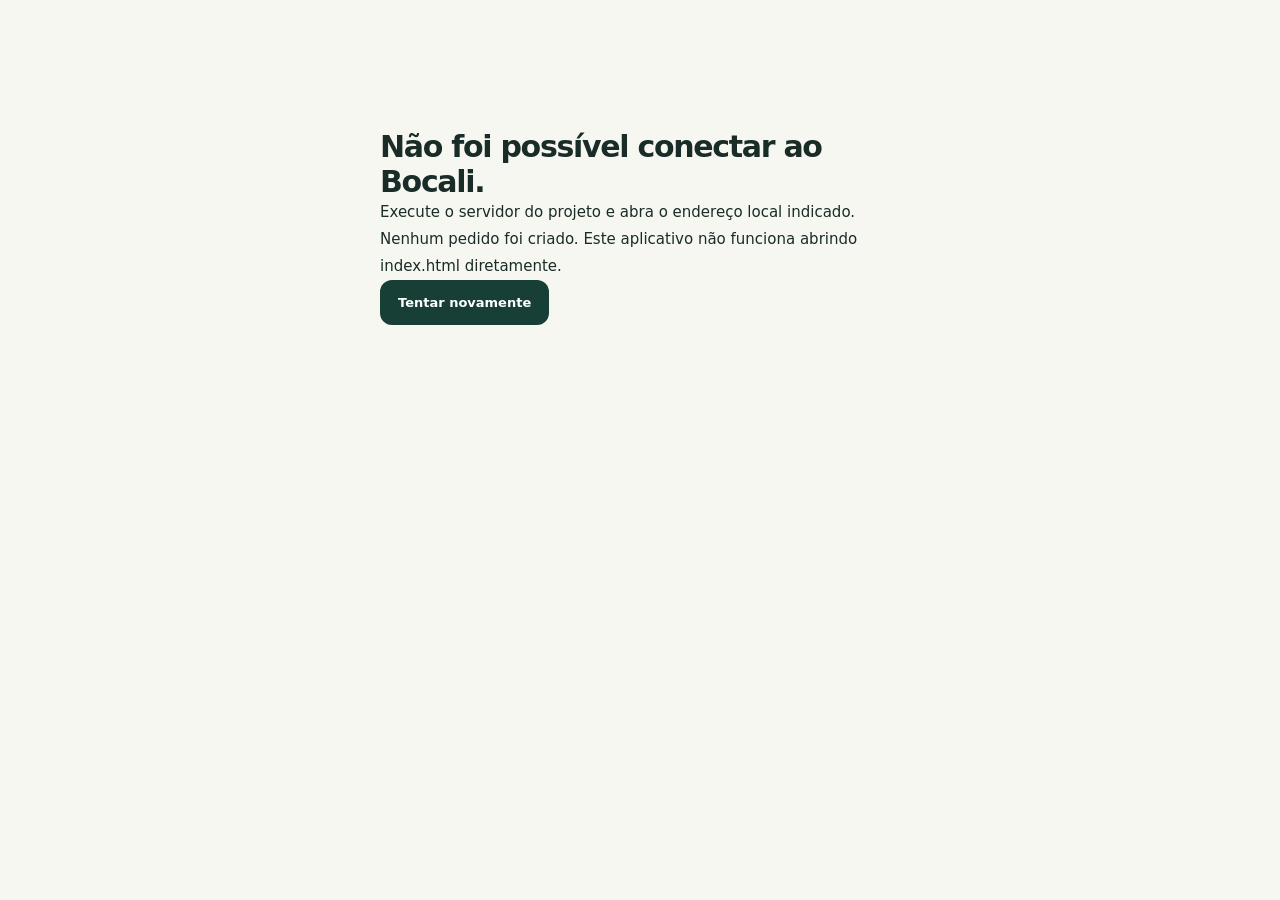
==== index.html @ d3d5ed2f "Add files via upload" ====
<!doctype html>
<html lang="pt-BR">
<head>
<meta charset="utf-8"><meta name="viewport" content="width=device-width,initial-scale=1,viewport-fit=cover">
<meta name="theme-color" content="#173f36"><meta name="description" content="Bocali: seus sabores, por perto. Pedidos, cardápios e lojas por perto.">
<title>Bocali | Suas lojas favoritas</title>
<link rel="icon" href="icon.svg" type="image/svg+xml"><link rel="manifest" href="manifest.webmanifest"><link rel="stylesheet" href="styles.css"><link rel="stylesheet" href="delivery.css"><link rel="stylesheet" href="connected.css"><link rel="stylesheet" href="operations.css">
</head>
<body>
<a href="#main" class="skip">Ir ao conte&uacute;do</a>
<div id="app"><div class="startup-error"><h1>Conectando ao Bocali...</h1><p>Conectando sua conta, lojas e pedidos.</p></div></div><div id="toast" role="status" aria-live="polite"></div>
<dialog id="modal" aria-labelledby="modal-title"></dialog>
<noscript>Ative o JavaScript para usar o Bocali.</noscript>
<script src="loader.js"></script>
</body></html>
---- styles.css ----
:root{--ink:#192c27;--muted:#63716b;--green:#173f36;--green2:#2d6554;--orange:#ff724b;--paper:#f7f7f2;--line:#e5e8df;--soft:#edf1e9;--radius:22px;--shadow:0 12px 34px #1a34200b}*{box-sizing:border-box}body{margin:0;background:var(--paper);color:var(--ink);font:15px/1.5 -apple-system,BlinkMacSystemFont,'Segoe UI',Arial,sans-serif}button,input,select,textarea{font:inherit}button,a,input,select,textarea{-webkit-tap-highlight-color:transparent}button,a{touch-action:manipulation}button{cursor:pointer}button:disabled{cursor:not-allowed;opacity:.45}a{color:inherit;text-decoration:none}button{border:0}button:focus-visible,a:focus-visible,input:focus-visible,select:focus-visible,textarea:focus-visible{outline:3px solid #e57b49;outline-offset:3px}svg{display:inline-block;width:21px;height:21px;flex-shrink:0;vertical-align:middle}h1,h2,h3,p{margin:0}h1{font-size:34px;letter-spacing:-1.3px;line-height:1.15;font-weight:750}h2{font-size:22px;letter-spacing:-.6px;line-height:1.3}h3{font-size:17px;line-height:1.3}small{font-size:12px}.muted{color:var(--muted)}.small{font-size:13px}.eyebrow{text-transform:uppercase;font-size:11px;font-weight:750;letter-spacing:1.8px}.skip{position:absolute;top:-80px;left:10px;z-index:100;background:#fff;padding:15px}.skip:focus{top:10px}.sidebar{width:230px;position:fixed;inset:0 auto 0 0;background:#fff;border-right:1px solid var(--line);padding:34px 21px;display:flex;flex-direction:column;z-index:20}.logo{font-size:42px;font-weight:850;line-height:1;letter-spacing:-3px;display:flex;align-items:center;gap:9px}.logo i{color:var(--orange);font-style:normal}.logo .mark{width:37px;height:40px;background:var(--green);color:#fff;display:grid;place-items:center;border-radius:11px;transform:rotate(-7deg)}.brand-caption{font-size:11px;letter-spacing:.6px;margin:10px 0 33px 48px;color:var(--muted)}.nav-label{font-size:10px;letter-spacing:1.5px;font-weight:750;color:#929a94;margin:20px 13px 8px}.nav-link{display:flex;align-items:center;gap:12px;padding:12px 13px;border-radius:12px;color:var(--muted);margin-bottom:4px;font-size:14px;font-weight:550}.nav-link:hover{background:#f8f8f4}.nav-link.active{background:var(--green);color:#fff}.sidebar-note{margin-top:auto;padding:17px;background:var(--paper);border:1px solid var(--line);border-radius:16px;font-size:12px;color:var(--muted)}.sidebar-note strong{display:block;color:var(--ink);margin:8px 0 5px}.layout{margin-left:230px;min-height:100vh}.topbar{height:85px;border-bottom:1px solid var(--line);background:#ffffffbd;display:flex;align-items:center;justify-content:space-between;padding:0 42px;gap:16px}.topbar-title{font-size:14px;font-weight:600;display:flex;align-items:center;gap:10px}.topbar-right{display:flex;gap:15px;align-items:center}.avatar{height:34px;width:34px;background:#ece7dd;border-radius:50%;display:grid;place-items:center;font-size:12px;font-weight:700}.mobile-brand{display:none}.demo-tag{padding:6px 10px;border:1px solid #e1dfbd;background:#fffee9;border-radius:30px;color:#706139;font-size:10px;font-weight:750;letter-spacing:.8px;white-space:nowrap}.main{max-width:1320px;margin:auto;padding:32px 42px 60px}.page-heading{display:flex;justify-content:space-between;gap:20px;align-items:center;margin-bottom:26px}.page-heading p{margin-top:9px;color:var(--muted)}.btn{display:inline-flex;align-items:center;justify-content:center;gap:9px;min-height:44px;padding:11px 18px;border-radius:12px;font-weight:650;font-size:13px;background:var(--green);color:#fff;white-space:nowrap}.btn:hover{filter:brightness(1.08)}.btn.secondary{background:#fff;border:1px solid var(--line);color:var(--ink)}.btn.soft{background:var(--soft);color:var(--green)}.btn.orange{background:var(--orange);color:#242d23}.btn.danger{background:#ffeded;color:#a3392e}.btn.full{width:100%}.icon-btn{border:1px solid var(--line);background:#fff;border-radius:50%;width:40px;height:40px;display:inline-grid;place-items:center;color:var(--ink)}.icon-btn.saved{color:#d4593b;background:#fff6f0}.hero{background:var(--green);border-radius:var(--radius);color:#fff;padding:36px 36px 32px;display:flex;align-items:center;min-height:253px;position:relative;overflow:hidden;gap:20px}.hero .eyebrow{color:#c7e3bf;margin-bottom:14px}.hero h1{font-size:42px;line-height:1.09;letter-spacing:-1.8px;max-width:450px}.hero p{color:#d2dfd7;font-size:14px;max-width:365px;margin-top:16px}.hero-art{flex:1;min-width:225px;min-height:190px;position:relative;display:grid;place-items:center}.orbit{width:185px;height:185px;border:1px solid #a8bcab33;border-radius:50%;position:absolute}.orbit.two{width:260px;height:260px}.art-bag{height:143px;width:121px;border-radius:13px 13px 30px 30px;background:#fac781;transform:rotate(-8deg);color:var(--green);display:flex;flex-direction:column;align-items:center;justify-content:center;box-shadow:0 14px 0 #071c1933;position:relative}.art-bag:before{content:'';height:36px;width:46px;border:6px solid #fac781;border-bottom:0;border-radius:35px 35px 0 0;position:absolute;top:-30px}.art-bag span{font-size:40px;font-weight:800;letter-spacing:-3px}.art-bag small{font-size:8px;letter-spacing:2px}.float-icon{position:absolute;width:54px;height:54px;border-radius:17px;background:#eef1df;color:var(--green);display:grid;place-items:center;box-shadow:0 12px 18px #00180e20;z-index:1}.float-icon.one{top:4px;left:16%;transform:rotate(-15deg)}.float-icon.two{bottom:5px;right:12%;background:#ff906f;transform:rotate(12deg)}.hero-footer{display:flex;gap:7px;margin-top:24px}.dot{width:6px;height:6px;border-radius:50%;background:#91b09b}.dot.active{background:#e2eac0;width:20px;border-radius:10px}.section-heading{display:flex;align-items:center;justify-content:space-between;margin:30px 0 17px;gap:12px}.section-heading h2 span{font-size:12px;font-weight:600;vertical-align:middle;padding:4px 8px;border-radius:8px;background:#e9ece3;margin-left:7px}.text-link{color:var(--green2);font-size:13px;font-weight:650;background:transparent;display:inline-flex;align-items:center;gap:7px;padding:5px 0}.store-grid{display:grid;grid-template-columns:repeat(3,minmax(0,1fr));gap:18px}.store-card{background:#fff;border:1px solid var(--line);border-radius:20px;overflow:hidden;position:relative;transition:transform .2s,box-shadow .2s}.store-card:hover{transform:translateY(-3px);box-shadow:var(--shadow)}.store-cover{height:135px;padding:20px;display:flex;align-items:center;justify-content:center;position:relative;overflow:hidden}.peach{background:#f6d5b8}.sage{background:#dce7c6}.lilac{background:#e6dcf0}.store-cover:before,.store-cover:after{content:'';position:absolute;border:1px solid #ffffff80;border-radius:50%;width:140px;height:140px;transform:rotate(-20deg);right:-20px;top:25px}.store-cover:after{right:auto;left:-60px;top:-60px;width:175px;height:175px}.shop-emblem{height:79px;width:79px;border-radius:22px;background:#ffffffd9;display:grid;place-items:center;position:relative;transform:rotate(-5deg);box-shadow:0 7px 0 #1a352710;color:var(--green);font-size:25px;letter-spacing:-1px;font-weight:800;border:1px solid #fff}.favorite-on-card{position:absolute;top:13px;right:13px;z-index:2;box-shadow:0 3px 8px #00000005}.store-info{padding:18px 19px 16px}.store-info h3{padding-bottom:5px}.store-meta{display:flex;align-items:center;justify-content:space-between;font-size:12px;color:var(--muted);margin-top:18px;padding-top:13px;border-top:1px solid var(--line);gap:7px}.open-label{display:inline-flex;align-items:center;gap:5px;font-size:11px;color:#396447;font-weight:650}.open-label:before{content:'';width:5px;height:5px;border-radius:50%;background:#508958}.closed-label{color:#9a554a}.closed-label:before{background:#9a554a}.hint-bar{border:1px dashed #d3d9cb;background:#f0f2e9;border-radius:16px;padding:18px 20px;display:flex;align-items:center;gap:15px;font-size:13px;margin-top:24px}.hint-bar p{color:var(--muted);margin-top:3px;font-size:12px}.hint-bar>svg{width:30px;height:30px;color:var(--green2)}.hint-bar .text-link{margin-left:auto}.notice{background:#fff8e8;border:1px solid #eddfbd;color:#796139;font-size:12px;padding:12px 15px;border-radius:12px;line-height:1.6}.notice.green{background:#edf3e9;border-color:#d4e3cb;color:#3e6246}.notice.red{background:#fff1ec;border-color:#f1d0c2;color:#873f2b}.toolbar{display:flex;align-items:center;gap:12px;margin:22px 0;flex-wrap:wrap}.search{position:relative;flex:1;min-width:180px}.search svg{position:absolute;left:14px;top:13px;color:#718074}.search input{width:100%;padding:12px 14px 12px 43px;border:1px solid var(--line);border-radius:12px;background:#fff;color:var(--ink);height:47px}.chips{display:flex;gap:7px;overflow-x:auto;scrollbar-width:none;max-width:100%;padding:3px 1px}.chip{border:1px solid var(--line);border-radius:10px;padding:9px 14px;white-space:nowrap;color:var(--muted);background:#fff;font-size:12px;font-weight:600}.chip.active{background:var(--green);color:#fff;border-color:var(--green)}.store-banner{border-radius:22px;padding:30px;display:flex;align-items:center;gap:24px;border:1px solid #ead2b6;position:relative}.store-banner .shop-emblem{height:100px;width:100px;font-size:32px;flex-shrink:0}.store-banner .eyebrow{color:#805841;margin-bottom:6px}.store-banner h1{font-size:34px}.store-banner p{font-size:13px;margin-top:9px;max-width:550px;color:#745943}.store-banner .icon-btn{margin-left:auto;align-self:flex-start;flex-shrink:0}.detail-tags{display:flex;gap:20px;align-items:center;font-size:12px;margin:18px 0 19px;flex-wrap:wrap}.detail-tags span{display:flex;align-items:center;gap:7px}.menu-layout{display:grid;grid-template-columns:minmax(0,1fr) 296px;gap:22px;align-items:start}.product-grid{display:grid;grid-template-columns:repeat(2,minmax(0,1fr));gap:14px}.product{display:flex;align-items:center;text-align:left;background:#fff;border:1px solid var(--line);border-radius:17px;padding:16px;gap:14px;width:100%;min-height:142px;color:var(--ink);transition:border .15s}.product:hover{border-color:#a9b7a1}.product h3{font-size:14px;margin-bottom:6px}.product p{font-size:11px;color:var(--muted);line-height:1.55;margin-bottom:12px;display:-webkit-box;-webkit-line-clamp:2;-webkit-box-orient:vertical;overflow:hidden}.product strong{font-size:13px}.product-info{flex:1;min-width:0}.product-art{height:76px;width:76px;border-radius:15px;display:flex;align-items:center;justify-content:center;flex-shrink:0;position:relative;background:#f5e9d9;color:#b07836}.product-art svg{width:42px;height:42px;stroke-width:1.4}.product-art.sweet{background:#efe0d8;color:#9b6140}.product-art.drink{background:#e6eee7;color:#68816e}.product-art.pizza{background:#f7e4cb;color:#a77441}.product-art.acai{background:#e8dff0;color:#8c689a}.product-add{height:25px;width:25px;background:#fff;border:1px solid var(--line);border-radius:50%;position:absolute;bottom:-6px;right:-5px;display:grid;place-items:center;color:var(--green)}.product-add svg{width:14px;height:14px}.cart-panel{background:#fff;border:1px solid var(--line);border-radius:19px;padding:21px;position:sticky;top:22px}.cart-panel h3{display:flex;align-items:center;gap:9px;margin-bottom:17px}.empty{text-align:center;padding:35px 15px;color:var(--muted);font-size:13px}.empty .empty-icon{height:57px;width:57px;margin:0 auto 15px;border-radius:18px;display:grid;place-items:center;background:var(--soft);color:var(--green2)}.empty strong{display:block;color:var(--ink);margin-bottom:7px}.empty .btn{margin-top:16px}.cart-line{padding:12px 0;border-bottom:1px solid var(--line);display:flex;gap:10px;align-items:flex-start}.cart-line .line-content{flex:1;min-width:0}.cart-line strong{display:block;font-size:12px}.cart-line small{color:var(--muted);font-size:10px}.cart-line .price{font-size:12px;font-weight:650;white-space:nowrap}.qty-small{display:flex;gap:9px;align-items:center;margin-top:7px;font-size:12px}.qty-small button{background:var(--soft);color:var(--green);width:23px;height:23px;border-radius:6px;padding:0}.qty-small svg{height:12px;width:12px}.amount-row{display:flex;justify-content:space-between;font-size:13px;margin:10px 0;color:var(--muted)}.amount-row.total{color:var(--ink);font-size:16px;font-weight:750;border-top:1px solid var(--line);padding-top:14px;margin-top:14px}.cart-caption{font-size:10px;text-align:center;margin-top:10px;color:var(--muted)}.cart-mobile{display:none}.panel{background:#fff;border:1px solid var(--line);border-radius:20px;padding:24px}.stats{display:grid;grid-template-columns:repeat(3,minmax(0,1fr));gap:16px;margin-bottom:24px}.stat{background:#fff;border:1px solid var(--line);border-radius:18px;padding:20px}.stat-head{display:flex;align-items:center;justify-content:space-between;font-size:12px;color:var(--muted)}.stat-head svg{color:var(--green2)}.stat-value{font-size:28px;font-weight:750;letter-spacing:-1px;margin:8px 0 3px}.stat small{font-size:11px;color:var(--muted)}.admin-selector{border:1px solid var(--line);border-radius:10px;background:#fff;padding:10px 13px;font-size:13px;max-width:100%;color:var(--ink)}.order-card{border:1px solid var(--line);background:#fff;border-radius:18px;padding:21px;margin-bottom:14px}.order-top,.order-bottom{display:flex;align-items:center;justify-content:space-between;gap:12px}.order-top p{font-size:12px;color:var(--muted);margin-top:4px}.order-body{font-size:13px;margin:17px 0}.order-body>div{display:flex;justify-content:space-between;gap:12px;padding:3px 0}.status{font-size:10px;font-weight:750;border-radius:30px;padding:6px 10px;white-space:nowrap}.status.new{background:#fff0d9;color:#895b17}.status.accepted,.status.preparing{background:#e6eff4;color:#3a6574}.status.ready{background:#edf0d8;color:#626c2e}.status.completed{background:#e7efe5;color:#466147}.status.cancelled{background:#f9e8e2;color:#9c5140}.order-bottom{border-top:1px solid var(--line);padding-top:14px}.order-bottom strong{font-size:17px}.order-actions{display:flex;gap:8px;flex-wrap:wrap}.timeline{display:flex;justify-content:space-between;gap:4px;margin:24px 0 8px}.timeline-step{flex:1;border-top:3px solid var(--line);padding-top:8px;font-size:10px;color:#92998f}.timeline-step.done{border-color:var(--green2);color:var(--green)}.editor-row{display:flex;gap:16px;align-items:center;padding:16px 0;border-bottom:1px solid var(--line)}.editor-row:last-child{border-bottom:0}.editor-row .product-art{width:56px;height:56px;border-radius:12px}.editor-row .product-art svg{width:28px;height:28px}.editor-row h3{font-size:14px;margin-bottom:4px}.editor-row .grow{flex:1;min-width:0}.editor-row .price{font-size:14px;white-space:nowrap}.switch{width:43px;height:25px;border-radius:20px;background:#c7ccc2;padding:3px;display:inline-flex;align-items:center;flex-shrink:0}.switch:before{content:'';width:19px;height:19px;border-radius:50%;background:#fff;box-shadow:0 1px 3px #0002;transition:transform .15s}.switch.on{background:var(--green2)}.switch.on:before{transform:translateX(18px)}.steps{display:flex;align-items:center;gap:14px;margin:25px 0}.step{display:flex;align-items:center;gap:9px;color:var(--muted);font-size:12px;font-weight:600}.step-number{background:#e8ecdf;width:28px;height:28px;display:grid;place-items:center;border-radius:50%;color:var(--green);font-size:12px}.step.active .step-number{background:var(--green);color:#fff}.step-line{height:1px;width:50px;background:#dce1d5}.upload-grid{display:grid;grid-template-columns:1.5fr 1fr;gap:22px}.dropzone{display:flex;flex-direction:column;align-items:center;text-align:center;border:2px dashed #cad8bf;background:#f8faf4;border-radius:18px;padding:34px 23px;gap:13px}.upload-icon{height:60px;width:60px;border-radius:17px;background:#e4ecda;display:grid;place-items:center;color:var(--green)}.upload-icon svg{width:28px;height:28px}.dropzone h3{font-size:18px}.dropzone p{font-size:12px;color:var(--muted);max-width:380px}.file-input{max-width:100%;font-size:12px}.file-input::file-selector-button{background:var(--green);color:#fff;border:0;padding:12px 15px;border-radius:10px;margin-right:10px;font-weight:600;cursor:pointer}.check-list{display:grid;gap:20px;margin-top:23px}.check-row{display:flex;gap:12px;font-size:13px}.check-row svg{color:var(--green2);width:19px}.check-row p{font-size:12px;color:var(--muted);margin-top:3px}.field{display:block;margin-bottom:17px}.field span{display:block;font-size:12px;font-weight:650;margin-bottom:7px}.field input,.field select,.field textarea,.draft input,.draft textarea{width:100%;border:1px solid #dfe4d8;background:#fff;border-radius:10px;padding:11px 12px;color:var(--ink);min-height:43px}.field textarea{resize:vertical;min-height:80px}.field small{display:block;margin-top:5px;color:var(--muted);font-size:11px}.field-grid{display:grid;grid-template-columns:1fr 1fr;gap:16px}.raw-text{width:100%;border:1px solid var(--line);border-radius:12px;padding:15px;min-height:155px;margin:12px 0;resize:vertical;font-family:ui-monospace,monospace;font-size:12px}.details{margin-top:18px;font-size:13px}.details summary{cursor:pointer;font-weight:650;padding:8px 0}.draft{background:#fff;border:1px solid var(--line);border-radius:17px;padding:20px;margin:13px 0}.draft-grid{display:grid;grid-template-columns:2fr 1.1fr 1fr;gap:13px;margin-top:15px}.draft .source{background:#f4f5ef;padding:9px 12px;border-radius:8px;color:var(--muted);font-size:11px;margin:14px 0;overflow-wrap:anywhere}.draft label{font-size:12px;font-weight:600}.draft input{display:block;margin-top:6px}.draft-footer{display:flex;justify-content:space-between;align-items:center;gap:13px}.check-label{display:flex;gap:9px;align-items:center;font-size:12px;cursor:pointer}.check-label input{width:18px;height:18px;accent-color:var(--green);margin:0;flex-shrink:0}.publish-bar{position:sticky;bottom:15px;border:1px solid var(--line);border-radius:16px;background:#fff;padding:17px 20px;box-shadow:0 5px 30px #162b1812;display:flex;align-items:center;justify-content:space-between;gap:15px;z-index:3;margin-top:20px}.publish-bar small{display:block;color:var(--muted)}.modal{border:0;border-radius:23px;padding:0;max-width:min(560px,calc(100vw - 24px));width:560px;max-height:90dvh;box-shadow:0 30px 120px #00231944;color:var(--ink);background:#fff}.modal::backdrop{background:#10282066;backdrop-filter:blur(4px)}.modal-header{padding:22px 25px 18px;display:flex;justify-content:space-between;align-items:center;border-bottom:1px solid var(--line);gap:12px}.modal-header h2{font-size:21px}.modal-content{padding:23px 25px;overflow:auto}.modal-product{height:140px;border-radius:16px;margin-bottom:21px;display:grid;place-items:center;background:#f6e8d5;color:#9e793e}.modal-product svg{height:77px;width:77px;stroke-width:1.2}.modal-description{color:var(--muted);font-size:13px;margin:10px 0 20px}.extra{display:flex;align-items:center;justify-content:space-between;gap:12px;padding:13px 0;border-bottom:1px solid var(--line);font-size:13px}.extra label{display:flex;gap:10px;align-items:center}.extra input{accent-color:var(--green);width:17px;height:17px}.modal-footer{display:flex;align-items:center;gap:15px;margin-top:23px}.counter{display:flex;gap:15px;align-items:center;border:1px solid var(--line);border-radius:12px;padding:10px}.counter button{background:transparent;padding:0;color:var(--green);width:22px;height:24px}.counter svg{width:17px}.modal-footer .btn{flex:1}.modal-inline-price{margin-left:auto}.checkout-option{display:flex;align-items:center;gap:10px;border:1px solid var(--line);border-radius:11px;padding:13px;font-size:13px;cursor:pointer;margin-bottom:9px}.checkout-option input{accent-color:var(--green);height:17px;width:17px}.option-detail{margin-left:auto;color:var(--muted);font-size:12px}.success{text-align:center;padding:8px 0 20px}.success-mark{width:70px;height:70px;border-radius:50%;background:#e6efdf;color:var(--green2);display:grid;place-items:center;margin:0 auto 20px}.success-mark svg{width:33px;height:33px}.success h2{font-size:26px}.success p{font-size:13px;color:var(--muted);margin:12px 0 22px}.success .btn{margin-top:10px}#toast{position:fixed;bottom:28px;left:calc(50% + 100px);transform:translateX(-50%) translateY(100px);background:var(--green);color:#fff;border-radius:13px;padding:13px 22px;font-size:13px;box-shadow:0 8px 25px #0002;z-index:100;opacity:0;transition:.2s;max-width:90vw;pointer-events:none}#toast.show{transform:translateX(-50%) translateY(0);opacity:1}.bottomnav{display:none}.divider{border:0;border-top:1px solid var(--line);margin:23px 0}.table-wrap{overflow:auto}.info-box{padding:17px;border:1px solid var(--line);border-radius:14px;margin-top:14px;font-size:13px}.info-box p{font-size:12px;color:var(--muted);margin-top:6px}.row{display:flex;gap:12px;align-items:center}.grow{flex:1}.spaced{margin-top:22px}.only-screen-reader{position:absolute;width:1px;height:1px;padding:0;margin:-1px;overflow:hidden;clip:rect(0,0,0,0);white-space:nowrap;border:0}.warning-list{font-size:12px;color:#7f6740;margin-top:10px}.warning-list p{margin-top:7px}.review-progress{font-size:12px;color:var(--green2)}.page-footer{font-size:10px;color:#879083;display:flex;justify-content:space-between;border-top:1px solid var(--line);margin-top:35px;padding-top:17px;gap:15px}.empty-wide{padding:50px;background:#fff;border:1px solid var(--line);border-radius:18px}.print-only{display:none}
@media(min-width:1500px){.main{padding-top:40px}.hero{min-height:270px}.hero h1{font-size:48px}}
@media(max-width:1180px){.sidebar{width:203px;padding:30px 14px}.layout{margin-left:203px}.topbar{padding:0 26px}.main{padding:28px 26px 60px}.menu-layout{grid-template-columns:minmax(0,1fr) 270px}.product-grid{grid-template-columns:1fr}.store-grid{gap:13px}.store-info{padding:16px 14px}.store-info h3{font-size:15px}.hero{padding:28px}.hero h1{font-size:38px}.hero-art{min-width:185px}.upload-grid{grid-template-columns:1.3fr 1fr}.draft-grid{grid-template-columns:1.5fr 1fr 1fr}}
@media(max-width:900px){.store-grid{grid-template-columns:repeat(2,minmax(0,1fr))}.store-grid .store-card:last-child:nth-child(3){grid-column:1/-1;max-width:50%}.sidebar{width:190px}.layout{margin-left:190px}.hero h1{font-size:34px}.hero-art{min-width:130px}.art-bag{height:120px;width:100px}.hero p{font-size:13px}.orbit.two{width:220px;height:220px}.upload-grid{grid-template-columns:1fr}.stats{gap:10px}.stat{padding:15px}.stat-value{font-size:24px}.menu-layout{grid-template-columns:1fr}.product-grid{grid-template-columns:repeat(2,minmax(0,1fr))}.cart-panel{position:static}.main .cart-panel{display:none}.cart-mobile{display:flex;position:fixed;bottom:20px;left:215px;right:26px;z-index:25;box-shadow:0 8px 30px #10251b2b;justify-content:space-between}.hero-art .float-icon{width:40px;height:40px}.detail-tags{gap:12px}}
@media(max-width:680px){body{font-size:14px}.sidebar{display:none}.layout{margin-left:0}.topbar{height:69px;padding:0 20px;background:#fff}.topbar-title{display:none}.mobile-brand{display:flex;font-size:33px}.mobile-brand .mark{width:29px;height:31px;border-radius:9px}.mobile-brand .mark svg{width:17px}.topbar-right{gap:10px}.avatar{height:30px;width:30px;font-size:10px}.topbar-right .desktop-link{display:none}.main{padding:24px 18px 112px}.page-heading{margin-bottom:22px;align-items:flex-start;gap:10px}.page-heading h1{font-size:28px;letter-spacing:-1px}.page-heading p{font-size:12px}.page-heading>.btn{font-size:11px;padding:10px 12px;min-height:40px}.page-heading>.btn svg{width:16px}.hero{padding:25px;min-height:265px;align-items:flex-start;gap:0}.hero h1{font-size:33px;max-width:255px;line-height:1.08}.hero p{font-size:12px;max-width:240px;position:relative;z-index:1}.hero .eyebrow{font-size:9px;margin-bottom:16px}.hero-art{position:absolute;right:-20px;bottom:-15px;min-width:135px;width:135px;min-height:150px;opacity:.65;transform:scale(.8)}.hero-art .float-icon.one{display:none}.hero-art .float-icon.two{right:0;bottom:18px}.art-bag{height:98px;width:85px}.art-bag span{font-size:30px}.art-bag small{font-size:6px}.hero-footer{margin-top:26px}.store-grid{grid-template-columns:1fr;gap:14px}.store-grid .store-card:last-child:nth-child(3){grid-column:auto;max-width:none}.store-card>a{display:flex;align-items:stretch;min-height:145px}.store-cover{height:auto;width:110px;flex-shrink:0;padding:12px}.shop-emblem{height:64px;width:64px;border-radius:19px;font-size:23px}.store-info{padding:17px 13px;flex:1;min-width:0}.store-info h3{font-size:15px;padding-right:23px}.store-info p{font-size:11px}.store-meta{font-size:10px;gap:5px;margin-top:13px;padding-top:10px;flex-wrap:wrap}.store-meta svg{width:12px;height:12px}.favorite-on-card{top:11px;right:9px;width:29px;height:29px;background:#fff;border-color:#eceee5}.favorite-on-card svg{width:15px;height:15px}.store-cover:before{width:100px;height:100px}.section-heading{margin-top:27px}.section-heading h2{font-size:20px}.text-link{font-size:12px}.hint-bar{padding:17px;align-items:flex-start;gap:12px;margin-top:20px}.hint-bar .text-link{display:none}.hint-bar p{font-size:11px}.hint-bar strong{font-size:12px}.hint-bar>svg{height:24px;width:24px}.bottomnav{display:flex;position:fixed;bottom:0;left:0;right:0;background:#fffffffa;border-top:1px solid var(--line);padding:8px 9px max(10px,env(safe-area-inset-bottom));z-index:30;justify-content:space-around}.bottomnav a{display:flex;align-items:center;justify-content:center;flex-direction:column;gap:4px;font-size:9px;color:#808d80;padding:5px 9px;min-width:62px;border-radius:10px}.bottomnav a.active{color:var(--green);background:#eff3e9;font-weight:700}.bottomnav svg{width:21px;height:21px}.cart-mobile{left:18px;right:18px;bottom:87px;padding:13px 17px}.store-banner{padding:22px 18px;gap:15px;align-items:flex-start}.store-banner .shop-emblem{height:65px;width:65px;font-size:23px;border-radius:17px;margin-top:5px}.store-banner h1{font-size:25px;padding-right:0}.store-banner .eyebrow{font-size:8px}.store-banner p{font-size:11px}.store-banner .icon-btn{position:absolute;right:9px;top:9px;width:28px;height:28px}.store-banner .icon-btn svg{width:14px}.detail-tags{font-size:10px;gap:12px 16px;margin:16px 0}.detail-tags svg{width:15px;height:15px}.notice{font-size:11px;padding:11px 13px}.toolbar{margin:18px 0;gap:10px}.search{min-width:100%;}.chips{width:100%}.chip{font-size:11px;padding:9px 13px}.product-grid{grid-template-columns:1fr;gap:12px}.product{min-height:132px;padding:17px;gap:20px}.product h3{font-size:15px}.product p{font-size:12px}.product-art{width:79px;height:79px}.panel{padding:18px}.stats{grid-template-columns:1fr;gap:10px}.stat{padding:16px;display:grid;grid-template-columns:1fr auto;align-items:center}.stat-head{grid-column:1;font-size:12px;justify-content:flex-start;gap:9px}.stat-head svg{width:17px;height:17px}.stat-value{grid-column:2;grid-row:1/3;font-size:25px;margin:0}.stat small{grid-column:1;margin-top:4px;font-size:10px}.admin-selector{font-size:11px;padding:9px;max-width:180px}.order-card{padding:17px}.order-top h3{font-size:14px}.order-top p{font-size:10px}.order-body{font-size:12px}.order-bottom{align-items:flex-start}.order-actions{justify-content:flex-end;max-width:210px}.order-actions .btn{font-size:10px;padding:9px 10px;min-height:35px}.status{font-size:9px;padding:5px 8px}.editor-row{gap:10px;flex-wrap:wrap}.editor-row .product-art{width:42px;height:42px;border-radius:10px}.editor-row .product-art svg{width:23px;height:23px}.editor-row h3{font-size:12px}.editor-row p{font-size:10px}.editor-row .price{font-size:12px}.editor-row>.icon-btn{height:33px;width:33px}.editor-row .switch{width:37px;height:23px}.editor-row .switch:before{height:17px;width:17px}.editor-row .switch.on:before{transform:translateX(14px)}.steps{gap:9px}.step{font-size:10px;gap:6px}.step-number{width:23px;height:23px;font-size:10px}.step-line{width:20px}.upload-grid{gap:15px}.dropzone{padding:25px 17px}.dropzone h3{font-size:16px}.dropzone p{font-size:11px}.file-input{font-size:10px}.draft{padding:16px}.draft-grid{grid-template-columns:1fr 1fr;gap:10px}.draft-grid label:first-child{grid-column:1/-1}.draft input{font-size:13px}.draft-footer{align-items:flex-start}.draft-footer .check-label{font-size:11px}.publish-bar{bottom:84px;padding:13px;gap:10px}.publish-bar strong{font-size:12px}.publish-bar small{font-size:9px}.publish-bar .btn{font-size:11px;padding:11px;min-height:41px}.modal{max-height:92dvh;max-width:calc(100vw - 20px);border-radius:20px}.modal-header{padding:18px 20px 15px}.modal-header h2{font-size:19px}.modal-content{padding:20px}.modal-footer{gap:10px}.modal-footer .btn{font-size:12px;padding:12px 13px}.counter{gap:10px}.field-grid{gap:12px}.field input,.field select,.field textarea{font-size:16px}.page-footer{font-size:9px}.page-footer span:last-child{display:none}#toast{left:50%;bottom:93px;width:max-content;max-width:92vw;font-size:12px;text-align:center}.timeline-step{font-size:8px}.empty-wide{padding:32px 18px}.order-top .status{max-width:145px;white-space:normal;text-align:center}}
@media(prefers-reduced-motion:reduce){*{transition:none!important;scroll-behavior:auto!important}}
@media print{.sidebar,.topbar,.bottomnav,.toolbar,.btn,.icon-btn,.notice,.cart-panel,.page-footer,#modal,#toast{display:none!important}.layout{margin:0}.main{padding:0;max-width:none}.product-grid{grid-template-columns:repeat(2,1fr)}.product{break-inside:avoid;border:1px solid #ddd}.store-banner{background:#fff}.product-art{display:none}.print-only{display:block}.cart-mobile{display:none}}

/* Pede 0.2 - acceptance desk and thermal receipt layouts. */
.acceptor-shop{display:flex;justify-content:space-between;align-items:center;gap:20px;padding:18px 22px;margin-bottom:22px;background:#fff;border:1px solid var(--line);border-radius:16px}.mini-emblem{width:45px;height:45px;border-radius:12px;background:#f7e3ca;color:#665139;display:grid;place-items:center;font-weight:800;font-size:16px}.acceptor-shop strong{font-size:15px}.acceptor-stats .stat-value{font-size:32px}.printer-panel{background:#f0f4ec;border:1px solid #dce6d5;border-radius:17px;padding:21px 23px;margin:24px 0}.printer-panel-head{display:flex;justify-content:space-between;align-items:center;gap:16px}.printer-panel-head>.row>svg{width:27px;height:27px;flex:none;color:var(--green)}.printer-panel h2{font-size:17px;letter-spacing:-.3px}.printer-panel p{font-size:11px;color:var(--muted);margin-top:3px}.printer-options{display:flex;flex-wrap:wrap;align-items:center;gap:15px 25px;margin:17px 0 13px}.printer-options .check-label{margin:0;font-size:12px}.paper-choice{font-size:12px;display:flex;gap:9px;align-items:center}.paper-choice select{padding:8px 10px;border:1px solid #c9d3c2;border-radius:8px;background:white;color:var(--green);font:inherit}.btn.compact{padding:9px 12px;font-size:11px;min-height:36px}.queue-heading{display:flex;gap:18px;justify-content:space-between;align-items:center;margin:29px 0 19px}.queue-heading h2{font-size:24px;letter-spacing:-.5px}.queue-heading p{margin-top:4px}.test-order-actions{display:flex;gap:8px;flex-wrap:wrap}.order-card.incoming{border-left:4px solid #b7873d}.order-badges{display:flex;align-items:flex-end;flex-direction:column;gap:7px}.fulfillment-badge{font-size:10px;letter-spacing:.5px;line-height:1.3;font-weight:800;display:inline-flex;padding:7px 9px;border-radius:7px;color:#4d5d6b;background:#eef2f5}.fulfillment-badge.pickup{color:#715035;background:#f8e8d8}.status.dispatched{background:#e8edf8;color:#425d88}.eta-info{display:flex;gap:10px;padding:13px 15px;border-radius:10px;background:#edf4eb;color:#244d37;margin:13px 0 17px}.eta-info>svg{width:20px;height:20px;flex:none}.eta-info strong{display:block;font-size:13px}.eta-info span{display:block;font-size:10px;margin-top:3px}.eta-info.awaiting{background:#fbf4e7;color:#795b2b}.eta-info.late{background:#fbece8;color:#9b4439}.item-note{display:inline-block;color:#775632;background:#fff4d9;padding:3px 6px;margin-top:5px;white-space:pre-wrap}.order-note{padding:11px 13px;border:1px solid #eadbc7;border-radius:9px;margin-bottom:14px;font-size:12px;background:#fffaf1;overflow-wrap:anywhere}.order-note strong{font-size:10px;text-transform:uppercase;letter-spacing:.5px}.order-note p{margin-top:4px;white-space:pre-wrap}.print-hint{display:flex;gap:7px;align-items:center;font-size:11px;margin:15px 0 13px}.print-hint svg{width:16px;height:16px;flex:none}.print-hint.ok{color:#347148}.print-hint.warn{color:#96602a}.print-actions{display:flex;gap:19px;align-items:center;flex-wrap:wrap;margin-top:16px;padding-top:15px;border-top:1px dashed var(--line)}.print-actions .btn{font-size:11px;padding:10px 12px;min-height:37px}.order-body>div{gap:15px}.order-body>div>span:first-child{overflow-wrap:anywhere;min-width:0}.order-body>div>span:last-child{flex-shrink:0}.accept-question{font-size:20px;line-height:1.35;letter-spacing:-.4px;margin:20px 0 9px}.eta-presets{display:flex;flex-wrap:wrap;gap:8px;margin:20px 0}.eta-presets .chip{font-size:12px}.receipt-preview{background:#e7e9e2;padding:20px 8px;border-radius:12px;display:flex;justify-content:center}.receipt-controls .btn{margin-top:11px}.receipt-controls>.notice{margin-top:17px}.receipt-controls>p{font-size:11px;margin-top:12px}.print-log{border-top:1px solid var(--line);margin-top:17px;padding-top:12px;color:var(--muted);font-size:11px}.print-log p{margin-top:8px}.print-log summary{cursor:pointer}.kitchen-ticket{width:var(--ticket-width,80mm);max-width:100%;padding:4mm;background:#fff;color:#000;font:12px/1.35 Arial,Helvetica,sans-serif;box-sizing:border-box;overflow-wrap:anywhere;box-shadow:0 3px 9px #0001}.kitchen-ticket *{box-sizing:border-box;color:#000}.ticket-test{font-size:9px;font-weight:800;text-align:center;border:1px solid #000;padding:4px;margin-bottom:10px}.ticket-header{text-align:center}.ticket-brand{font-size:25px;font-weight:900;letter-spacing:-1px;line-height:1}.ticket-header h2{font-size:15px;margin:9px 0 4px;font-weight:800;letter-spacing:0}.ticket-header p{font-size:10px;letter-spacing:.4px}.ticket-number{font-size:27px;font-weight:900;line-height:1.25;margin:8px 0}.ticket-mode{display:block;font-size:14px;border-top:2px solid #000;border-bottom:2px solid #000;padding:6px 0}.ticket-warning{font-size:12px;font-weight:800;text-align:center;border:2px solid #000;margin-top:10px;padding:6px}.ticket-meta{font-size:10px;margin:12px 0}.ticket-meta>div{margin-bottom:3px}.ticket-promise{padding:8px 0;border-top:1px dashed #000;border-bottom:1px dashed #000;text-align:center}.ticket-promise span,.ticket-promise small{display:block;font-size:9px}.ticket-promise strong{display:block;font-size:21px;margin:3px 0}.ticket-promise small{margin-top:4px}.ticket-item{break-inside:avoid;border-bottom:1px dashed #444;padding:11px 0}.ticket-item-title{display:flex;gap:8px;align-items:flex-start;font-size:14px;line-height:1.3}.ticket-item-title>b{font-size:18px;flex:none;min-width:21px}.ticket-item-title>strong{flex:1;min-width:0}.ticket-item-title>span{font-size:10px;white-space:nowrap}.ticket-extras{margin:6px 0 0 29px;font-size:11px}.ticket-note{border:1.5px solid #000;padding:6px;margin-top:7px;font-size:11px;white-space:pre-wrap}.ticket-note.order-wide{margin:12px 0;font-size:12px}.ticket-totals{margin:12px 0;font-size:11px}.ticket-totals>div{display:flex;justify-content:space-between;gap:8px;margin-top:4px}.ticket-totals .grand{font-size:14px;border-top:2px solid #000;padding-top:7px;margin-top:7px}.ticket-totals p{font-size:10px;margin-top:9px}.ticket-footer{text-align:center;font-size:9px;margin-top:15px;border-top:1px dashed #000;padding-top:9px}.kitchen-ticket h2,.kitchen-ticket p{padding:0}.kitchen-ticket button,.kitchen-ticket svg{display:none}#print-root{display:none}
@media(max-width:1000px){.printer-panel-head{align-items:flex-start}.printer-panel-head>.text-link{max-width:155px;font-size:11px}.printer-options{gap:14px}.queue-heading{align-items:flex-start}.queue-heading h2{font-size:21px}.test-order-actions{justify-content:flex-end;max-width:240px}}
@media(max-width:680px){.acceptor-shop{padding:15px;gap:8px}.acceptor-shop>.row{gap:8px}.acceptor-shop strong{font-size:13px}.acceptor-shop .small{font-size:10px}.acceptor-shop .open-label{display:none}.mini-emblem{width:37px;height:37px;font-size:13px;flex:none}.acceptor-stats{grid-template-columns:1fr 1fr 1fr;gap:7px}.acceptor-stats .stat{display:flex;flex-direction:column;align-items:flex-start;padding:12px 9px}.acceptor-stats .stat-head{font-size:9px;line-height:1.35;min-height:26px}.acceptor-stats .stat-head svg{display:none}.acceptor-stats .stat-value{font-size:28px;line-height:1.3;margin:7px 0 0}.acceptor-stats .stat small{font-size:8px;line-height:1.35}.printer-panel{padding:17px 14px;margin:20px 0}.printer-panel-head{flex-direction:column;gap:11px}.printer-panel-head>.text-link{max-width:none;font-size:11px}.printer-panel h2{font-size:15px}.printer-panel-head>.row>svg{width:23px}.printer-options{display:grid;grid-template-columns:1fr;gap:13px}.printer-options .btn{justify-self:start}.printer-options .check-label{font-size:11px}.queue-heading{display:block;margin-top:25px}.test-order-actions{margin-top:13px;justify-content:flex-start;max-width:none}.queue-heading h2{font-size:23px}.order-top{gap:10px}.order-badges{flex-shrink:0;max-width:140px}.fulfillment-badge{font-size:8px;letter-spacing:.2px}.eta-info{padding:11px}.eta-info strong{font-size:11px}.eta-info span{font-size:9px;line-height:1.4}.order-bottom{flex-wrap:wrap;gap:13px}.order-actions{max-width:none}.order-actions .btn{font-size:11px}.order-body>div{gap:9px}.print-actions{gap:13px}.print-hint{font-size:10px}.timeline{gap:3px}.timeline-step{font-size:7px}.receipt-preview{padding:15px 5px}.receipt-controls .btn{font-size:12px}.accept-question{font-size:20px}.eta-presets .chip{padding:9px 10px}.kitchen-ticket{box-shadow:none}}
@media print{
 @page{size:auto;margin:0}
 body.receipt-print-active{background:#fff!important;margin:0!important;padding:0!important;min-width:0!important}
 body.receipt-print-active>*:not(#print-root){display:none!important}
 body.receipt-print-active>#print-root{display:block!important;position:static!important;margin:0!important;padding:0!important;max-width:100%!important}
 #print-root .kitchen-ticket{display:block!important;max-width:100%!important;margin:0!important;box-shadow:none!important;background:white!important;color:black!important}
 #print-root .ticket-item,#print-root .ticket-note,#print-root .ticket-promise{break-inside:avoid}
 dialog::backdrop{display:none!important}
}

/* Bocali 0.6: six-letter wordmark without crowding the existing layout. */
.logo{letter-spacing:-2px;white-space:nowrap}
.art-bag span{font-size:31px;letter-spacing:-1.6px}
.brand-caption{letter-spacing:.35px}
@media(max-width:760px){.mobile-brand{font-size:31px;gap:7px}.art-bag span{font-size:22px;letter-spacing:-1px}}
@media(max-width:360px){.mobile-brand{font-size:28px}.mobile-brand .mark{width:25px;height:28px}.topbar-right{gap:7px}.demo-tag{font-size:8px}}
---- delivery.css ----
/* Delivery zones: local-first map, matching the existing Pede interface. */
.delivery-grid{display:grid;grid-template-columns:minmax(0,1.8fr) minmax(290px,1fr);gap:22px;align-items:start;margin-top:22px}.map-panel{background:#fff;border:1px solid var(--line);border-radius:20px;overflow:hidden}.map-panel-head{padding:20px 23px;display:flex;align-items:center;justify-content:space-between;gap:15px}.map-panel-head h2{font-size:19px}.map-caption{font-size:11px;color:var(--muted);margin-top:5px}.zone-map{position:relative;background:#eef0e8;overflow:hidden}.zone-map svg.geo-svg{display:block;width:100%;height:auto;aspect-ratio:800/520;cursor:crosshair;touch-action:pan-y}.zone-map svg.geo-svg text{font-family:inherit;user-select:none;pointer-events:none}.map-bar{display:flex;gap:7px;align-items:center;flex-wrap:wrap;padding:12px 16px;border-top:1px solid var(--line);font-size:11px}.map-bar .btn{padding:8px 12px;min-height:36px;font-size:11px}.map-attribution{position:absolute;right:6px;bottom:5px;background:#ffffffed;padding:2px 6px;font-size:10px}.map-attribution a{text-decoration:underline}.map-mode{font-size:9px;letter-spacing:.5px;font-weight:750;padding:5px 9px;background:#f6f0d9;border-radius:20px;white-space:nowrap}.map-footer{padding:15px 20px;font-size:12px;color:var(--muted)}.zones-side{display:grid;gap:16px}.zones-side .panel{padding:20px}.zone-list{display:grid;gap:9px;margin-top:17px}.zone-row{border:1px solid var(--line);border-radius:12px;padding:12px;display:grid;grid-template-columns:10px minmax(0,1fr) auto;gap:10px;align-items:center}.zone-dot{height:10px;width:10px;border-radius:50%}.zone-row strong{display:block;font-size:13px}.zone-row small{font-size:10px;color:var(--muted)}.zone-row .text-link{font-size:11px}.zone-row .zone-price{font-size:17px;letter-spacing:-.5px;margin-bottom:1px}.zone-row.disabled{opacity:.55}.quote-result{border:1px solid #d2e3d5;background:#edf5ec;padding:16px;border-radius:13px;margin-top:15px}.quote-result.error{background:#fff3ec;border-color:#e9c7b5;color:#813f2d}.quote-result strong{display:block;font-size:19px;margin-bottom:3px}.quote-result p{font-size:12px;line-height:1.6}.quote-result .quote-price{font-size:26px;letter-spacing:-1px}.zone-rules{font-size:12px;line-height:1.7;color:var(--muted);margin-top:16px}.zone-rules strong{color:var(--ink)}.sample-buttons{display:flex;gap:7px;flex-wrap:wrap;margin-top:12px}.sample-buttons .btn{padding:8px 11px;min-height:36px;font-size:11px}.zones-side label.field{margin-bottom:10px}.zone-edit-title{display:flex;justify-content:space-between;align-items:center;margin-bottom:15px}.delivery-fields{display:grid;grid-template-columns:2fr 1fr;gap:10px}.delivery-fields .field{margin-bottom:0}.delivery-fields .wide{grid-column:1/-1}.delivery-fields .city-fields{display:grid;grid-template-columns:1fr 70px;gap:10px}.checkout-map .zone-map svg.geo-svg{aspect-ratio:800/470}.checkout-map{margin-top:16px;border:1px solid var(--line);border-radius:16px;overflow:hidden}.address-result{margin-top:12px;padding:13px;background:#f3f5ee;border-radius:12px;font-size:12px}.address-result button{white-space:normal;text-align:left;width:100%;margin-top:7px}.address-result strong{font-size:13px}.delivery-order{background:#f3f6f0;border-radius:10px;padding:11px 13px;margin:12px 0;font-size:12px;overflow-wrap:anywhere}.delivery-order strong{display:block}.geo-status{margin-top:12px;font-size:12px;line-height:1.6}.zone-help-line{margin-top:10px;font-size:11px;color:var(--muted)}.zone-note{background:#fff8e8;border:1px solid #eddfbd;border-radius:12px;padding:12px;font-size:11px;line-height:1.6}.zone-point-count{font-size:12px;padding:8px;background:#f0f2e9;border-radius:8px;margin:12px 0}.zone-map .map-focus{outline:none}.zone-map .map-focus:focus-visible{outline:3px solid var(--orange);outline-offset:-3px}#modal.delivery-modal{max-width:710px}.ticket-delivery{font-size:11px;border-top:1px dashed;padding:9px 0;overflow-wrap:anywhere}.delivery-strip{display:flex;align-items:center;justify-content:space-between;gap:16px;padding:16px 19px;border:1px solid var(--line);border-radius:15px;background:#fff;margin-bottom:20px}.delivery-strip p{font-size:12px;color:var(--muted)}
@media(max-width:1100px){.delivery-grid{grid-template-columns:minmax(0,1fr)}.zones-side{grid-template-columns:1fr 1fr}.zones-side>.zone-note{grid-column:1/-1}}@media(max-width:650px){.zones-side{grid-template-columns:1fr}.map-panel-head{padding:15px}.map-panel-head h2{font-size:16px}.delivery-grid{margin-top:16px;gap:14px}.delivery-strip{align-items:flex-start;flex-direction:column}.map-bar{padding:10px}.delivery-fields{grid-template-columns:1fr 90px}.map-mode{font-size:8px}.zones-side>.panel{padding:17px}.delivery-order{font-size:11px}#modal.delivery-modal{max-width:100%;width:100%}}
---- connected.css ----
.connection-strip{display:flex;align-items:center;justify-content:space-between;gap:16px;padding:10px 14px;background:#edf3ea;border:1px solid #dae4d6;border-radius:12px;margin-bottom:26px;font-size:11px;color:#536452}.connection-strip #sync-status{font-weight:700}.connection-strip #sync-status:before{content:'';display:inline-block;width:6px;height:6px;border-radius:50%;background:#386b4b;margin-right:7px}.connection-strip #sync-status.offline{color:#9c3728}.connection-strip #sync-status.offline:before{background:#b64433}.account-grid,.settings-grid{display:grid;grid-template-columns:1fr 1fr;gap:30px}.auth-grid{align-items:stretch;max-width:1160px;margin:auto}.account-story{padding:48px 36px;background:#173f36;border-radius:26px;color:#fff;display:flex;flex-direction:column}.account-story h1{font-size:clamp(32px,3.3vw,50px);line-height:1.14;letter-spacing:-1.8px;margin:22px 0}.account-story>.eyebrow{color:#d8e5b4;font-size:10px;letter-spacing:2px}.account-story>p{color:#d2ddd5;font-size:14px;line-height:1.8;max-width:350px;margin-bottom:32px}.account-feature{display:flex;gap:14px;margin:13px 0}.account-feature svg{width:22px;height:22px;color:#d7e4b6;flex-shrink:0}.account-feature strong{display:block;font-size:13px}.account-feature span{display:block;font-size:11px;color:#c3d0c7;margin-top:6px;line-height:1.6}.story-label{font-size:9px;letter-spacing:1.6px;color:#c9d4b5;margin-top:auto;padding-top:45px}.auth-panel{padding:30px}.auth-panel h2{font-size:25px;letter-spacing:-.7px;margin:22px 0 8px}.account-tabs{display:flex;background:#f2f2ec;border-radius:12px;padding:5px;gap:4px}.account-tabs button{border:0;background:none;font:inherit;font-size:12px;flex:1;padding:11px;cursor:pointer;border-radius:9px}.account-tabs .active{background:white;box-shadow:0 1px 5px #0000000d;color:#173f36;font-weight:700}.account-role{display:flex;gap:8px;flex-wrap:wrap;margin-bottom:18px}.auth-panel .field{margin:16px 0}.auth-panel .field input{min-height:46px}.auth-footnote{font-size:10px;color:#777e72;line-height:1.7;margin:20px 0}.auth-error{color:#ab3d2c;font-size:12px;line-height:1.6;margin-bottom:12px}.account-avatar{width:auto!important;min-width:34px;padding:0 12px!important;font-size:11px!important}.account-summary{display:flex;gap:15px;padding:22px 0}.account-summary svg{width:25px;height:25px;color:#496849}.account-summary p{font-size:12px;line-height:1.7;color:#7a8075;margin-top:8px}.startup-error{max-width:600px;padding:40px;margin:10vh auto;font-family:system-ui;line-height:1.8}.startup-error h1{font-size:30px}.settings-grid p{line-height:1.7}.settings-grid .field{margin-bottom:16px}@media(max-width:760px){.auth-grid,.account-grid,.settings-grid{grid-template-columns:1fr;gap:20px}.account-story{padding:26px 24px;order:2}.account-story h1{font-size:32px}.account-story>p{margin-bottom:10px}.account-feature{display:none}.story-label{padding-top:20px}.auth-panel{padding:22px}.connection-strip{font-size:10px;gap:8px;margin-bottom:18px}.connection-strip span:last-child{max-width:120px;text-align:right}.account-story h1 br{display:none}}

#toast{box-sizing:border-box;max-width:calc(100vw - 32px);white-space:normal;overflow-wrap:anywhere}
@media(max-width:760px){#toast{left:50%;width:calc(100vw - 32px);max-width:calc(100vw - 32px);bottom:96px}}
/* Bocali 0.8 - sinais de confianca do importador */
.confidence-badge{display:inline-flex;align-items:center;padding:5px 9px;border-radius:999px;font-size:12px;font-weight:800;margin-left:auto;margin-right:6px;background:#f3f4f6;color:#475569}
.confidence-badge.high{background:#e8f5ef;color:#17624e}.confidence-badge.medium{background:#fff6dd;color:#805d12}.confidence-badge.low{background:#fdeaea;color:#8e2c2c}
.draft.confidence-low{border-color:#e5a3a3}.draft.confidence-high{border-color:#b8decf}.price-options{margin-top:10px;padding:10px 12px;border-radius:12px;background:#fff7e8;font-size:13px;color:#664e18}
---- operations.css ----
.ops-hero{display:flex;justify-content:space-between;gap:24px;background:#173f36;color:#fff;border-radius:20px;padding:30px 34px;margin-bottom:28px}.ops-hero .eyebrow{font-size:9px;letter-spacing:1.7px;color:#dce7b9}.ops-hero h2{font-size:30px;letter-spacing:-.9px;line-height:1.2;margin:16px 0 12px}.ops-hero p{max-width:550px;color:#d0ddd2;font-size:12px;line-height:1.8;margin:0}.ops-hero-label{align-self:center;border:1px solid #55715b;border-radius:13px;padding:16px;min-width:150px;font-size:10px;line-height:2;color:#d3e2bc;text-align:center}.ops-hero-label strong{font-size:10px;letter-spacing:1px}.ops-grid{display:grid;grid-template-columns:1.2fr 1fr;gap:24px;align-items:start}.ops-side{display:grid;gap:24px}.ops-panel-heading{display:flex;justify-content:space-between;align-items:center;gap:12px;margin-bottom:8px}.ops-panel-heading h2{margin:0;font-size:17px}.ops-status{display:flex;align-items:center;justify-content:space-between;gap:20px;border-bottom:1px solid #e9ebdf;padding:19px 0}.ops-status:last-child{border-bottom:0}.ops-status h3{font-size:12px;margin:0 0 6px;color:#274839}.ops-status p{font-size:11px;line-height:1.65;color:#7a8074;margin:0;max-width:330px}.ops-badge{flex-shrink:0;font-size:9px;font-weight:600;background:#f5efdf;color:#866a38;padding:7px 10px;border-radius:15px;white-space:nowrap}.ops-badge.ready{background:#edf3e7;color:#476a3f}.ops-badge.configured{background:#edf1f3;color:#4a6774}.ops-side .eyebrow{font-size:9px;letter-spacing:1.3px;margin-bottom:14px}.ops-side h2{font-size:22px;letter-spacing:-.5px;margin-bottom:14px}.ops-side .field{margin:22px 0 14px}.ops-side .field input{font-size:11px}.ops-note{font-size:10px;line-height:1.7;color:#897042;margin-top:14px}.ops-counts{display:flex;gap:32px;padding-top:20px;margin-top:20px;border-top:1px solid #eceee4}.ops-counts span{display:flex;flex-direction:column;gap:7px;font-size:10px;color:#7b8473}.ops-counts b{font-size:24px;font-weight:500;color:#214535}.ops-steps p{display:flex;gap:13px;align-items:flex-start;margin:18px 0}.ops-steps b{width:25px;height:25px;flex-shrink:0;display:grid;place-items:center;border-radius:50%;background:#edf2e7;color:#456d41;font-size:10px}.ops-steps span{font-size:12px;line-height:1.7;color:#69745e}.ops-entry{margin-bottom:24px}.ops-grid .toolbar{flex-wrap:wrap}.ops-grid .panel{min-width:0}.ops-grid button:disabled{opacity:.55;cursor:not-allowed}@media(max-width:1100px){.ops-grid{grid-template-columns:1fr}.ops-side{grid-template-columns:1fr 1fr}.ops-status p{max-width:none}}@media(max-width:700px){.ops-side{grid-template-columns:1fr}.ops-hero{padding:23px;display:block}.ops-hero h2{font-size:26px}.ops-hero h2 br{display:none}.ops-hero-label{display:inline-block;margin-top:20px;padding:9px 14px}.ops-status{gap:12px}.ops-status p{font-size:10px}.ops-badge{font-size:8px;padding:6px 8px}.ops-panel-heading{flex-wrap:wrap}.ops-grid{gap:20px}.ops-hero p{font-size:11px}}
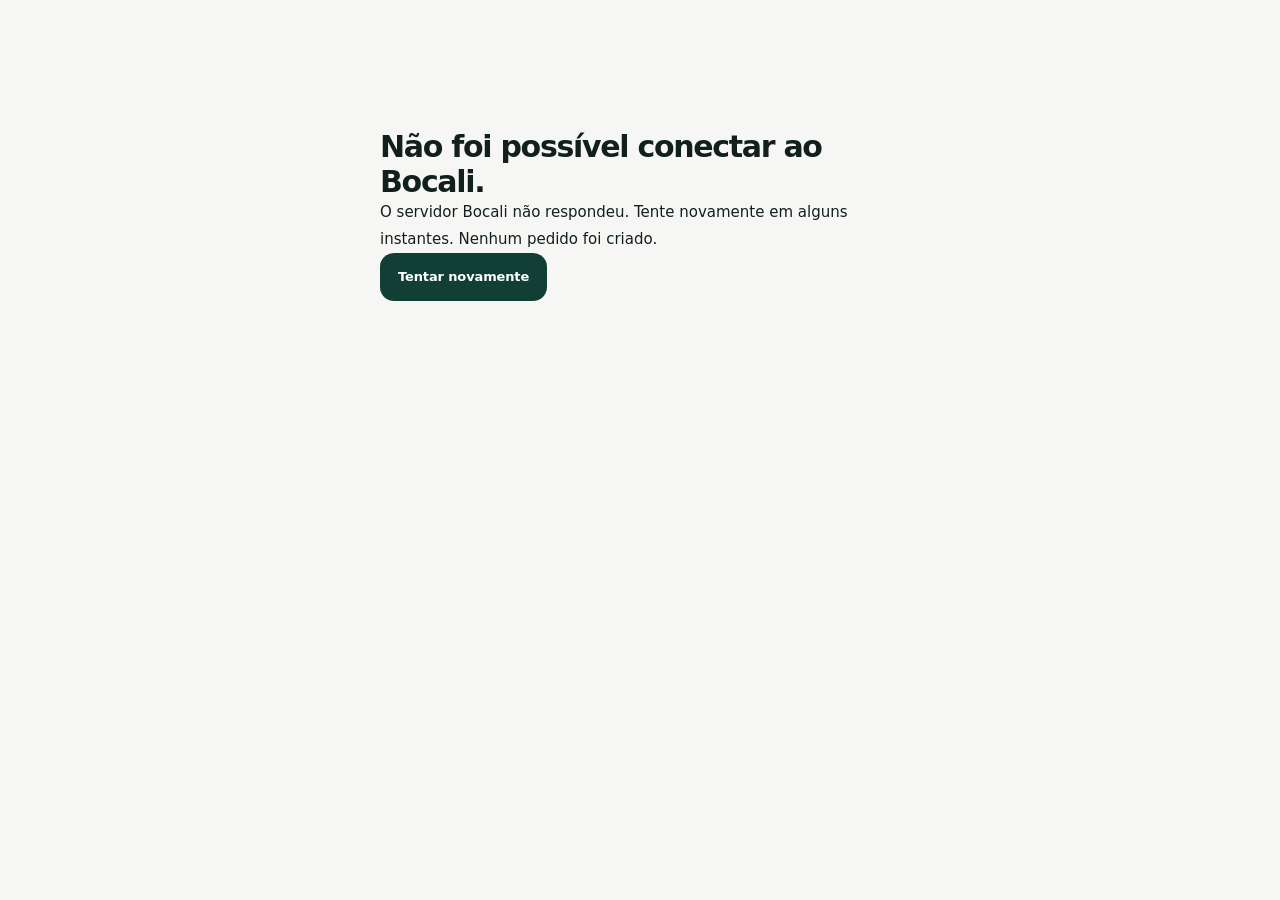
==== commit 3afff9be: "Add files via upload" ====
--- a/index.html
+++ b/index.html
@@ -2,9 +2,9 @@
 <html lang="pt-BR">
 <head>
 <meta charset="utf-8"><meta name="viewport" content="width=device-width,initial-scale=1,viewport-fit=cover">
-<meta name="theme-color" content="#173f36"><meta name="description" content="Bocali: seus sabores, por perto. Pedidos, cardápios e lojas por perto.">
-<title>Bocali | Suas lojas favoritas</title>
-<link rel="icon" href="icon.svg" type="image/svg+xml"><link rel="manifest" href="manifest.webmanifest"><link rel="stylesheet" href="styles.css"><link rel="stylesheet" href="delivery.css"><link rel="stylesheet" href="connected.css"><link rel="stylesheet" href="operations.css">
+<meta name="theme-color" content="#123f35"><meta name="description" content="Bocali: peça em seus estabelecimentos favoritos, acompanhe pedidos e gerencie sua loja em um só lugar.">
+<title>Bocali | Peça, acompanhe e gerencie pedidos</title>
+<link rel="icon" href="icon.svg" type="image/svg+xml"><link rel="manifest" href="manifest.webmanifest"><link rel="stylesheet" href="styles.css"><link rel="stylesheet" href="delivery.css"><link rel="stylesheet" href="neighborhood-delivery.css"><link rel="stylesheet" href="connected.css"><link rel="stylesheet" href="operations.css"><link rel="stylesheet" href="professional.css">
 </head>
 <body>
 <a href="#main" class="skip">Ir ao conte&uacute;do</a>
--- a/neighborhood-delivery.css
+++ b/neighborhood-delivery.css
@@ -0,0 +1,2 @@
+
+.neighborhood-list{display:grid;gap:12px;margin-top:18px}.neighborhood-row{display:grid;grid-template-columns:36px minmax(150px,1.1fr) minmax(170px,1.4fr) 130px 90px 46px;gap:10px;align-items:end;padding:14px;border:1px solid var(--line);border-radius:18px;background:#fff}.rate-index{align-self:center;font-weight:900;color:var(--muted);text-align:center}.rate-fee input{min-width:0}.rate-active{align-self:center;margin-bottom:12px}.cep-line{display:flex;gap:8px}.cep-line input{flex:1;min-width:0}.cep-line .btn{white-space:nowrap}.delivery-modal .checkout-map,.delivery-modal .map-bar{display:none!important}@media(max-width:820px){.neighborhood-row{grid-template-columns:34px 1fr 1fr}.neighborhood-row .rate-fee{grid-column:2}.neighborhood-row .rate-active{grid-column:3}.neighborhood-row .icon-btn{grid-column:3;justify-self:end;margin-top:-48px}.cep-line{flex-direction:column}.cep-line .btn{width:100%}}
--- a/connected.css
+++ b/connected.css
@@ -6,3 +6,18 @@
 .confidence-badge{display:inline-flex;align-items:center;padding:5px 9px;border-radius:999px;font-size:12px;font-weight:800;margin-left:auto;margin-right:6px;background:#f3f4f6;color:#475569}
 .confidence-badge.high{background:#e8f5ef;color:#17624e}.confidence-badge.medium{background:#fff6dd;color:#805d12}.confidence-badge.low{background:#fdeaea;color:#8e2c2c}
 .draft.confidence-low{border-color:#e5a3a3}.draft.confidence-high{border-color:#b8decf}.price-options{margin-top:10px;padding:10px 12px;border-radius:12px;background:#fff7e8;font-size:13px;color:#664e18}
+
+/* Bocali 1.0 RC4 - dedicated order acceptor */
+.order-card.incoming{border:2px solid #d58a28;box-shadow:0 12px 32px rgba(118,72,11,.12)}
+.order-card.incoming .order-top{background:#fff8e9;margin:-1px -1px 14px;padding:16px;border-radius:16px 16px 10px 10px}
+.order-card.incoming .order-actions .btn:first-child{min-height:52px;font-size:15px}
+.acceptor-shop{position:sticky;top:0;z-index:8;background:rgba(247,247,242,.96);backdrop-filter:blur(10px);padding:12px 0}
+@media(max-width:760px){
+ body:has(.acceptor-shop) .main{padding-bottom:110px}
+ .acceptor-stats{grid-template-columns:repeat(3,1fr);gap:8px}
+ .acceptor-stats .stat{padding:14px 10px}.acceptor-stats .stat-value{font-size:28px}
+ .printer-panel{padding:16px}.printer-options{display:grid;grid-template-columns:1fr;gap:10px}
+ .queue-heading{align-items:flex-start}.order-card.incoming{margin-left:-4px;margin-right:-4px}
+ .order-card .order-actions{width:100%;display:grid;grid-template-columns:1fr;gap:8px}
+ .order-card .order-actions .btn{width:100%}
+}
--- a/professional.css
+++ b/professional.css
@@ -0,0 +1,49 @@
+/* Bocali 1.0 RC6 — professional visual layer. */
+:root{
+  --pro-green:#123f35;--pro-green-2:#0e332b;--pro-mint:#eaf3ee;--pro-coral:#ff6b3d;
+  --pro-bg:#f6f7f4;--pro-card:#fff;--pro-line:#e5e8e2;--pro-text:#12201d;--pro-muted:#65716c;
+  --pro-shadow:0 14px 38px rgba(17,47,39,.08);--pro-radius:20px;
+}
+html{background:var(--pro-bg)}
+body{background:var(--pro-bg);color:var(--pro-text)}
+.main{max-width:1280px}.panel,.store-card,.order-card,.printer-panel,.acceptor-shop,.delivery-strip{border-color:var(--pro-line);box-shadow:none}
+.panel{border-radius:var(--pro-radius);background:var(--pro-card)}
+.btn{min-height:48px;border-radius:14px;font-weight:750;letter-spacing:-.01em}.btn:not(.secondary):not(.danger):not(.soft){background:var(--pro-green)}
+.btn:not(.secondary):not(.danger):not(.soft):hover{background:var(--pro-green-2)}
+.icon-btn,.counter button,.qty-small button,.switch{min-width:48px;min-height:48px}
+input,select,textarea{min-height:50px;border-radius:13px!important;border-color:#d8ddd7!important;background:#fff!important;font-size:16px!important}
+textarea{min-height:108px}.field>span,.field label{font-weight:750;color:#273632}.muted{color:var(--pro-muted)!important}
+.topbar{backdrop-filter:saturate(140%) blur(14px);background:rgba(246,247,244,.9)!important;border-bottom:1px solid rgba(220,225,219,.8)}
+.demo-tag{background:var(--pro-mint)!important;color:var(--pro-green)!important;border:0!important;font-weight:800}.connection-strip{border-radius:12px!important;background:#f0f5f1!important}
+.sidebar{background:#0f352d!important}.sidebar .nav-link{min-height:48px;border-radius:12px}.sidebar .nav-link.active{background:#fff!important;color:#113a31!important}
+.sidebar-note{background:rgba(255,255,255,.08)!important;border:1px solid rgba(255,255,255,.1)!important}
+.page-heading{align-items:flex-end}.page-heading h1{letter-spacing:-.045em;line-height:1.02}.page-heading p{max-width:680px}
+.eyebrow{letter-spacing:.12em;font-size:11px;font-weight:850}
+.hero{border-radius:26px;background:linear-gradient(130deg,#123f35,#1b5a4b 68%,#2e7964);box-shadow:var(--pro-shadow)}
+.store-grid{gap:18px}.store-card.pro-store-card{overflow:hidden;border-radius:20px;background:#fff;transition:transform .18s ease,box-shadow .18s ease}.store-card.pro-store-card:hover{transform:translateY(-2px);box-shadow:var(--pro-shadow)}
+.pro-store-cover{height:160px;position:relative;overflow:hidden;background:linear-gradient(135deg,#dfe9e3,#f2f5f1)}.pro-store-cover>img{width:100%;height:100%;object-fit:cover;display:block}.pro-store-cover:after{content:"";position:absolute;inset:0;background:linear-gradient(180deg,transparent 45%,rgba(0,0,0,.28))}
+.pro-store-logo{position:absolute;left:18px;bottom:14px;width:58px;height:58px;border-radius:16px;background:#fff;box-shadow:0 7px 18px rgba(0,0,0,.15);display:grid;place-items:center;overflow:hidden;z-index:2;font-weight:900;color:var(--pro-green);font-size:18px}.pro-store-logo img{width:100%;height:100%;object-fit:cover}.pro-open-badge{position:absolute;right:14px;bottom:15px;z-index:2;padding:7px 10px;border-radius:999px;background:#fff;color:var(--pro-green);font-size:11px;font-weight:850}.pro-open-badge.closed{color:#8c3b35}
+.store-card .store-info{padding:16px 18px 18px}.store-card .store-info h3{font-size:18px;margin-bottom:5px}.store-card .store-meta{margin-top:12px;gap:12px;flex-wrap:wrap}.favorite-on-card{top:12px!important;right:12px!important;background:rgba(255,255,255,.94)!important;z-index:4!important}
+.pro-store-hero{overflow:hidden;border:1px solid var(--pro-line);border-radius:26px;background:#fff;margin-bottom:18px}.pro-store-hero-cover{height:220px;position:relative;background:linear-gradient(135deg,#dce9e2,#edf2ed)}.pro-store-hero-cover img{width:100%;height:100%;object-fit:cover}.pro-store-hero-cover:after{content:"";position:absolute;inset:0;background:linear-gradient(180deg,transparent 40%,rgba(0,0,0,.42))}.pro-store-hero-body{display:grid;grid-template-columns:auto 1fr auto;gap:18px;align-items:center;padding:0 24px 22px;margin-top:-34px;position:relative;z-index:2}.pro-store-hero .pro-store-logo{position:static;width:86px;height:86px;border-radius:22px}.pro-store-title{padding-top:38px}.pro-store-title h1{margin:0;font-size:32px;letter-spacing:-.04em}.pro-store-title p{margin:6px 0 0;color:var(--pro-muted)}.pro-store-actions{padding-top:36px}.pro-store-meta{display:flex;gap:9px;flex-wrap:wrap;padding:0 24px 22px}.pro-store-meta span,.pro-store-meta button{min-height:38px;display:inline-flex;align-items:center;gap:6px;border-radius:999px;padding:8px 12px;background:#f4f6f3;color:#33403c;font-size:12px;border:0}.pro-store-meta svg{width:15px;height:15px}
+.product-grid{gap:12px}.product.pro-product{display:grid!important;grid-template-columns:1fr 112px;min-height:142px;text-align:left;padding:0!important;overflow:hidden;border:1px solid var(--pro-line)!important;border-radius:18px!important;background:#fff!important;box-shadow:none!important}.product.pro-product:hover{border-color:#cbd6cf!important;box-shadow:0 8px 22px rgba(17,47,39,.07)!important}.pro-product .product-info{padding:18px;display:flex;flex-direction:column}.pro-product .product-info h3{font-size:16px;line-height:1.25;margin:0}.pro-product .product-info p{font-size:13px;line-height:1.35;color:var(--pro-muted);display:-webkit-box;-webkit-line-clamp:2;-webkit-box-orient:vertical;overflow:hidden;margin:8px 0 12px}.pro-product .product-info strong{margin-top:auto;font-size:16px;color:var(--pro-green)}.pro-product-media{position:relative;background:#edf2ef;min-height:142px;display:grid;place-items:center;overflow:hidden}.pro-product-media img{width:100%;height:100%;object-fit:cover;position:absolute;inset:0}.pro-product-media .product-art{border:0;background:transparent!important}.pro-product-media .product-add{position:absolute;right:10px;bottom:10px;z-index:2;width:36px;height:36px;border-radius:50%;background:var(--pro-green);color:#fff;display:grid;place-items:center}.pro-product-media .product-add svg{width:18px}
+.pro-modal-media{height:260px;border-radius:18px;overflow:hidden;background:#eef2ee;display:grid;place-items:center;margin-bottom:18px}.pro-modal-media img{width:100%;height:100%;object-fit:cover}.pro-modal-media .modal-product{margin:0!important}
+.pro-editor-row{display:grid;grid-template-columns:64px minmax(0,1fr) auto auto auto;align-items:center;gap:14px;padding:14px 0;border-bottom:1px solid #edf0ec}.pro-thumb{width:64px;height:64px;border-radius:14px;background:#edf2ef;overflow:hidden;display:grid;place-items:center}.pro-thumb img{width:100%;height:100%;object-fit:cover}.pro-thumb svg{width:28px}.pro-editor-row h3{margin:0 0 4px;font-size:15px}.pro-editor-row .price{min-width:84px;text-align:right}
+.pro-profile-grid{display:grid;grid-template-columns:minmax(0,1.35fr) minmax(320px,.65fr);gap:20px}.pro-profile-preview{border-radius:22px;border:1px solid var(--pro-line);overflow:hidden;background:#fff}.pro-preview-cover{height:180px;background:linear-gradient(135deg,#dce9e2,#eef3ef);position:relative}.pro-preview-cover img{width:100%;height:100%;object-fit:cover}.pro-preview-body{display:grid;grid-template-columns:76px 1fr;gap:16px;padding:0 20px 20px;margin-top:-30px;position:relative}.pro-preview-logo{width:76px;height:76px;border-radius:20px;background:#fff;box-shadow:0 8px 24px rgba(0,0,0,.14);display:grid;place-items:center;overflow:hidden;font-weight:900;color:var(--pro-green)}.pro-preview-logo img{width:100%;height:100%;object-fit:cover}.pro-preview-copy{padding-top:38px}.pro-preview-copy h3{margin:0;font-size:22px}.pro-preview-copy p{margin:6px 0 0;color:var(--pro-muted)}
+.pro-media-row{display:grid;grid-template-columns:1fr 1fr;gap:14px;margin-top:18px}.pro-media-card{border:1px dashed #c9d3cd;border-radius:16px;padding:16px;background:#fbfcfa}.pro-media-card strong{display:block;margin-bottom:5px}.pro-media-card p{font-size:12px;color:var(--pro-muted);margin:0 0 12px}.pro-media-actions{display:flex;gap:8px;flex-wrap:wrap}.pro-media-actions label{display:inline-flex;align-items:center;justify-content:center;min-height:46px;padding:0 14px;border-radius:12px;background:var(--pro-green);color:#fff;font-weight:750;cursor:pointer}.pro-media-actions input{display:none}.pro-media-actions button{min-height:46px}
+.pro-checklist{display:grid;gap:10px}.pro-check{display:grid;grid-template-columns:34px 1fr auto;align-items:center;gap:10px;padding:12px 0;border-bottom:1px solid #edf0ec}.pro-check:last-child{border:0}.pro-check-icon{width:30px;height:30px;border-radius:50%;display:grid;place-items:center;background:#eaf4ee;color:#1b6b50}.pro-check-icon.pending{background:#fff1e9;color:#b8512f}.pro-check small{color:var(--pro-muted)}
+.acceptor-shop{border-radius:18px!important}.acceptor-stats{gap:12px}.acceptor-stats .stat{border-radius:18px!important;background:#fff!important;border:1px solid var(--pro-line)!important}.order-card{border-radius:20px!important}.order-card.incoming{border:2px solid #ef7b4d!important;box-shadow:0 10px 26px rgba(239,123,77,.12)!important}.order-card.incoming:before{background:#ef7b4d!important}.printer-panel{border-radius:20px!important;background:#f8faf8!important}.chips{gap:8px}.chip{min-height:44px;border-radius:999px}
+.empty{border-radius:18px}.notice{border-radius:14px}.info-box{border-radius:14px}.hint-bar{border-radius:18px}
+.file-input::file-selector-button{min-height:48px;border-radius:12px;padding:0 16px;background:var(--pro-green);color:#fff;border:0;font-weight:700}
+.pro-photo-tip{display:flex;gap:10px;align-items:flex-start;background:#f2f6f3;border-radius:14px;padding:12px 14px;margin-top:12px;font-size:12px;color:var(--pro-muted)}
+.pro-photo-tip svg{width:20px;color:var(--pro-green);flex:0 0 auto}.pro-version{font-weight:800;color:var(--pro-green)}
+@media(max-width:900px){.pro-profile-grid{grid-template-columns:1fr}.pro-store-hero-cover{height:180px}.pro-store-hero-body{grid-template-columns:72px 1fr;gap:13px;padding:0 16px 16px;margin-top:-28px}.pro-store-hero .pro-store-logo{width:72px;height:72px;border-radius:18px}.pro-store-title{padding-top:32px}.pro-store-title h1{font-size:25px}.pro-store-actions{grid-column:1/-1;padding:0;display:flex;justify-content:flex-end}.pro-store-meta{padding:0 16px 18px}.pro-media-row{grid-template-columns:1fr}.product.pro-product{grid-template-columns:1fr 108px}.pro-product-media{min-height:138px}.pro-editor-row{grid-template-columns:56px minmax(0,1fr) auto auto}.pro-thumb{width:56px;height:56px}.pro-editor-row .price{grid-column:2;text-align:left;min-width:0}.pro-editor-row .switch{grid-column:3;grid-row:1/3}.pro-editor-row .icon-btn{grid-column:4;grid-row:1/3}}
+@media(max-width:600px){.main{padding-left:14px!important;padding-right:14px!important}.hero{border-radius:20px}.store-grid{grid-template-columns:1fr!important}.pro-store-cover{height:145px}.pro-store-hero-cover{height:150px}.pro-store-title h1{font-size:22px}.pro-store-title p{font-size:13px}.pro-store-meta{gap:6px}.product.pro-product{grid-template-columns:1fr 104px;min-height:132px}.pro-product-media{min-height:132px}.pro-product .product-info{padding:15px}.pro-product .product-info p{font-size:12px}.pro-modal-media{height:210px}.pro-profile-preview{border-radius:18px}.bottomnav a{min-height:58px}.order-actions .btn,.print-actions .btn{width:100%}.printer-options{align-items:stretch}.printer-options>*{width:100%}.toolbar{gap:8px}.toolbar .btn{flex:1}.page-heading h1{font-size:30px!important}}
+@media(prefers-reduced-motion:reduce){*{scroll-behavior:auto!important;transition:none!important}}
+/* Navigation and checkout refinement. */
+.pro-sidebar .nav-link{display:flex;align-items:center;gap:11px;padding:0 13px}.pro-sidebar .nav-link svg{flex:0 0 21px}.pro-sidebar .sidebar-note{display:flex;gap:10px;align-items:flex-start}.pro-sidebar .sidebar-note span{display:block;font-size:11px;line-height:1.35;opacity:.75;margin-top:3px}
+.pro-role-switch{display:inline-flex;align-items:center;gap:7px;min-height:42px;padding:0 12px;border-radius:12px;background:#eef4f0;color:var(--pro-green);font-weight:800;font-size:12px;text-decoration:none}.pro-role-switch svg{width:18px;height:18px}.pro-connection{display:flex;justify-content:space-between;align-items:center;min-height:38px;padding:7px 11px;margin-bottom:16px;font-size:11px;color:var(--pro-muted)}.pro-connection #sync-status{font-weight:800;color:var(--pro-green)}.pro-connection #sync-status.offline{color:#a74136}
+.pro-bottomnav a{display:flex;flex-direction:column;align-items:center;justify-content:center;gap:4px}.pro-bottomnav a span{font-size:10px;font-weight:750}.pro-bottomnav svg{width:20px;height:20px}
+.pro-section-title{display:flex;align-items:center;gap:11px;margin-bottom:16px}.pro-section-title>div{display:flex;flex-direction:column;gap:2px}.pro-section-title small{color:var(--pro-muted);font-size:12px}.pro-step{width:27px;height:27px;display:inline-grid;place-items:center;border-radius:50%;background:var(--pro-mint);color:var(--pro-green);font-size:12px;font-style:normal;font-weight:900;vertical-align:middle;margin-right:7px}
+.pro-address-card{border:1px solid var(--pro-line);background:#fbfcfa;padding:16px;border-radius:18px;margin-top:14px}.pro-address-card .field>span em,.pro-address-card .field>span b{font-style:normal;font-size:10px;text-transform:uppercase;letter-spacing:.04em;margin-left:5px}.pro-address-card .field>span em{color:var(--pro-muted);font-weight:650}.pro-address-card .field>span b{color:var(--pro-green);font-weight:850}.pro-address-card .field small{display:block;color:var(--pro-muted);font-size:11px;margin-top:5px}.pro-address-grid{grid-template-columns:minmax(0,1fr) 135px}.pro-address-extra{margin-top:12px}.pro-address-extra summary{cursor:pointer;color:var(--pro-green);font-weight:800;min-height:44px;display:flex;align-items:center}.pro-address-extra summary span{font-weight:600;color:var(--pro-muted);margin-left:4px}.pro-address-extra .field{margin-top:8px}.pro-geo-status{margin-top:14px!important;border-radius:12px!important;background:#eef5f0!important;color:#29483f!important}.pro-checkout .checkout-option{border-radius:15px!important;min-height:64px!important;padding:13px 15px!important}.pro-checkout .checkout-option:has(input:checked){border-color:#77a795!important;background:#f0f7f3!important;box-shadow:0 0 0 1px #77a795 inset}.pro-checkout .checkout-option input{width:22px!important;height:22px!important;min-height:22px!important}.pro-checkout .option-detail{font-size:12px!important;color:var(--pro-muted)!important}.pro-checkout .amount-row.total{font-size:19px!important}.pro-checkout #place-order{min-height:54px;font-size:16px}.pro-checkout .pro-order-note{margin-top:15px}.pro-checkout .notice{font-size:13px}.pro-checkout .cash-change-box{border:1px solid var(--pro-line);border-radius:14px;padding:12px 14px;background:#fbfcfa}.pro-checkout .quote-result{border-radius:14px!important}
+.pro-product-media .product-add{min-width:40px;min-height:40px}.pro-store-cover,.pro-store-hero-cover,.pro-preview-cover,.pro-product-media,.pro-thumb,.pro-modal-media{background-image:linear-gradient(135deg,rgba(18,63,53,.04),rgba(255,107,61,.06))}
+@media(max-width:600px){.pro-role-switch{display:none}.pro-connection{margin-bottom:10px}.pro-address-card{padding:14px}.pro-address-grid{grid-template-columns:minmax(0,1fr) 96px}.pro-checkout{max-width:100%!important}.pro-checkout .modal-content{padding-left:16px!important;padding-right:16px!important}.pro-checkout .checkout-option{min-height:68px!important}.pro-bottomnav a{min-width:0}.pro-bottomnav a span{max-width:72px;overflow:hidden;text-overflow:ellipsis;white-space:nowrap}}
